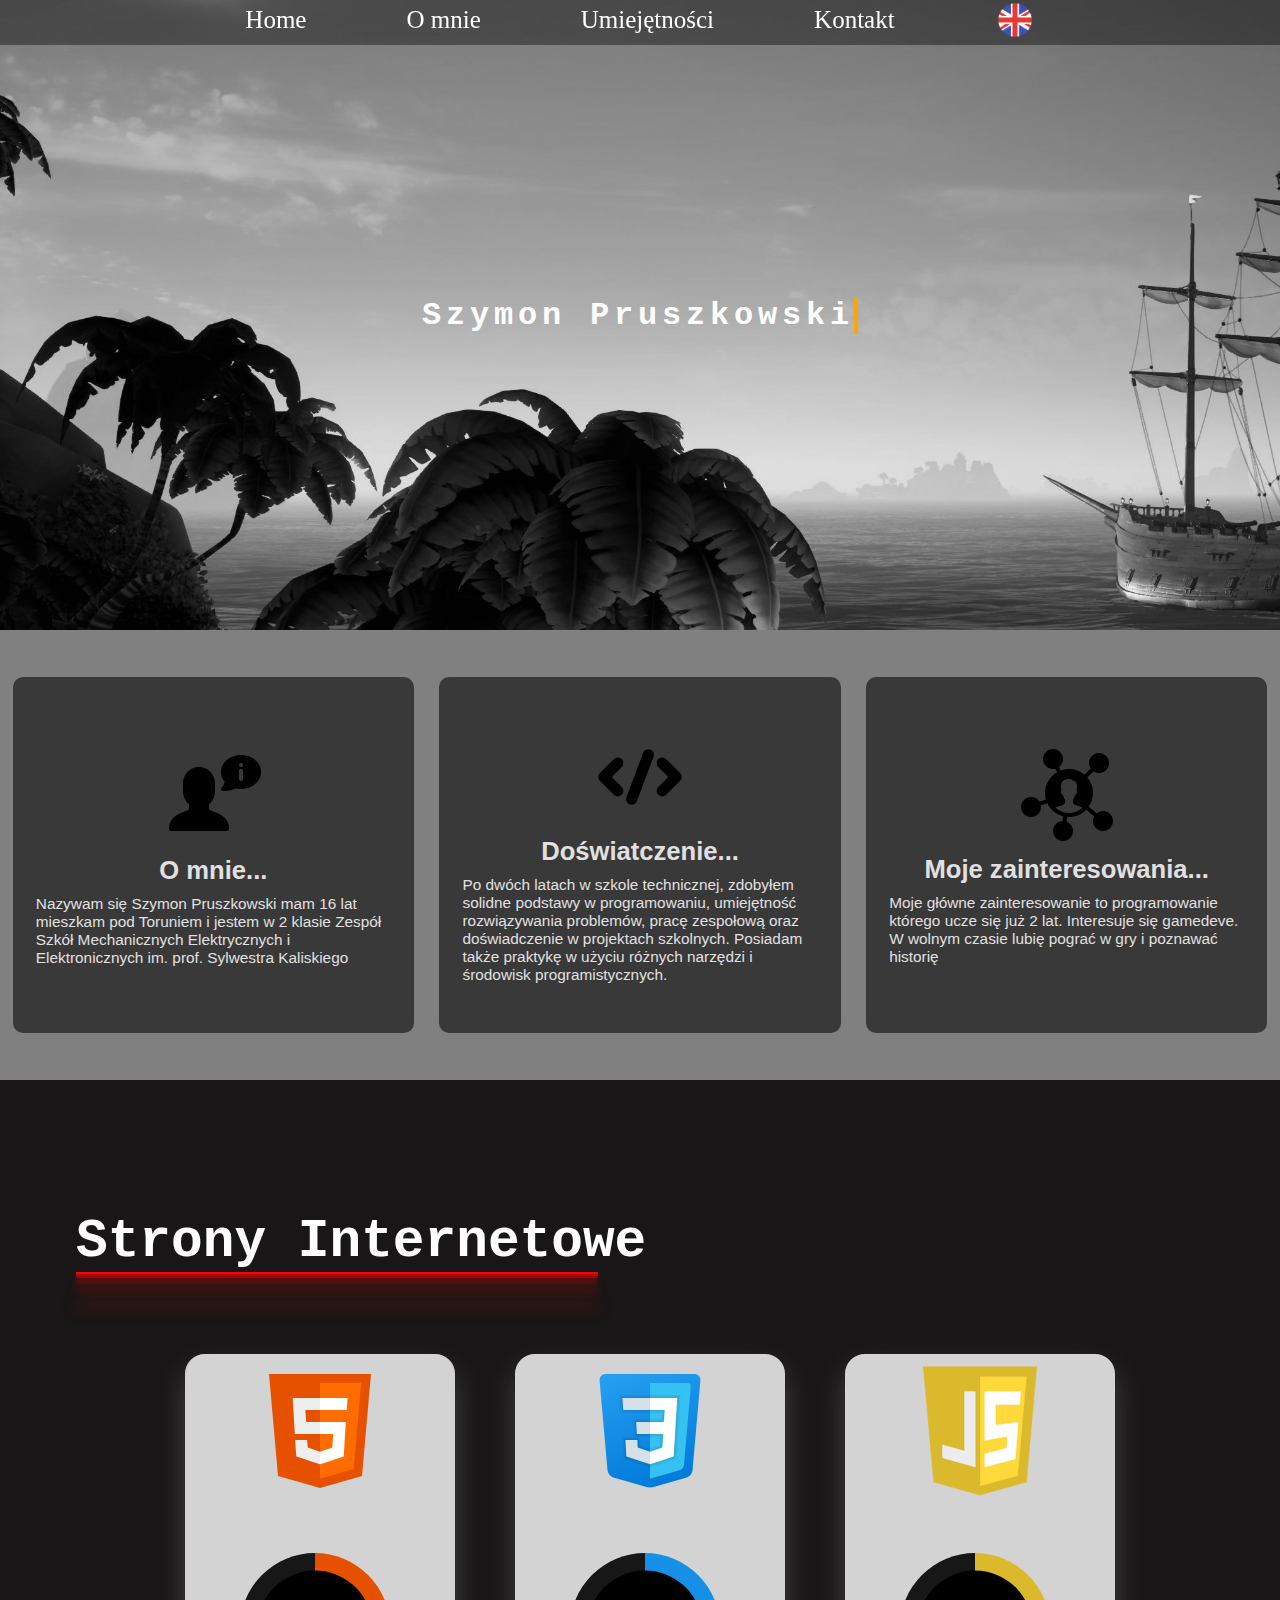
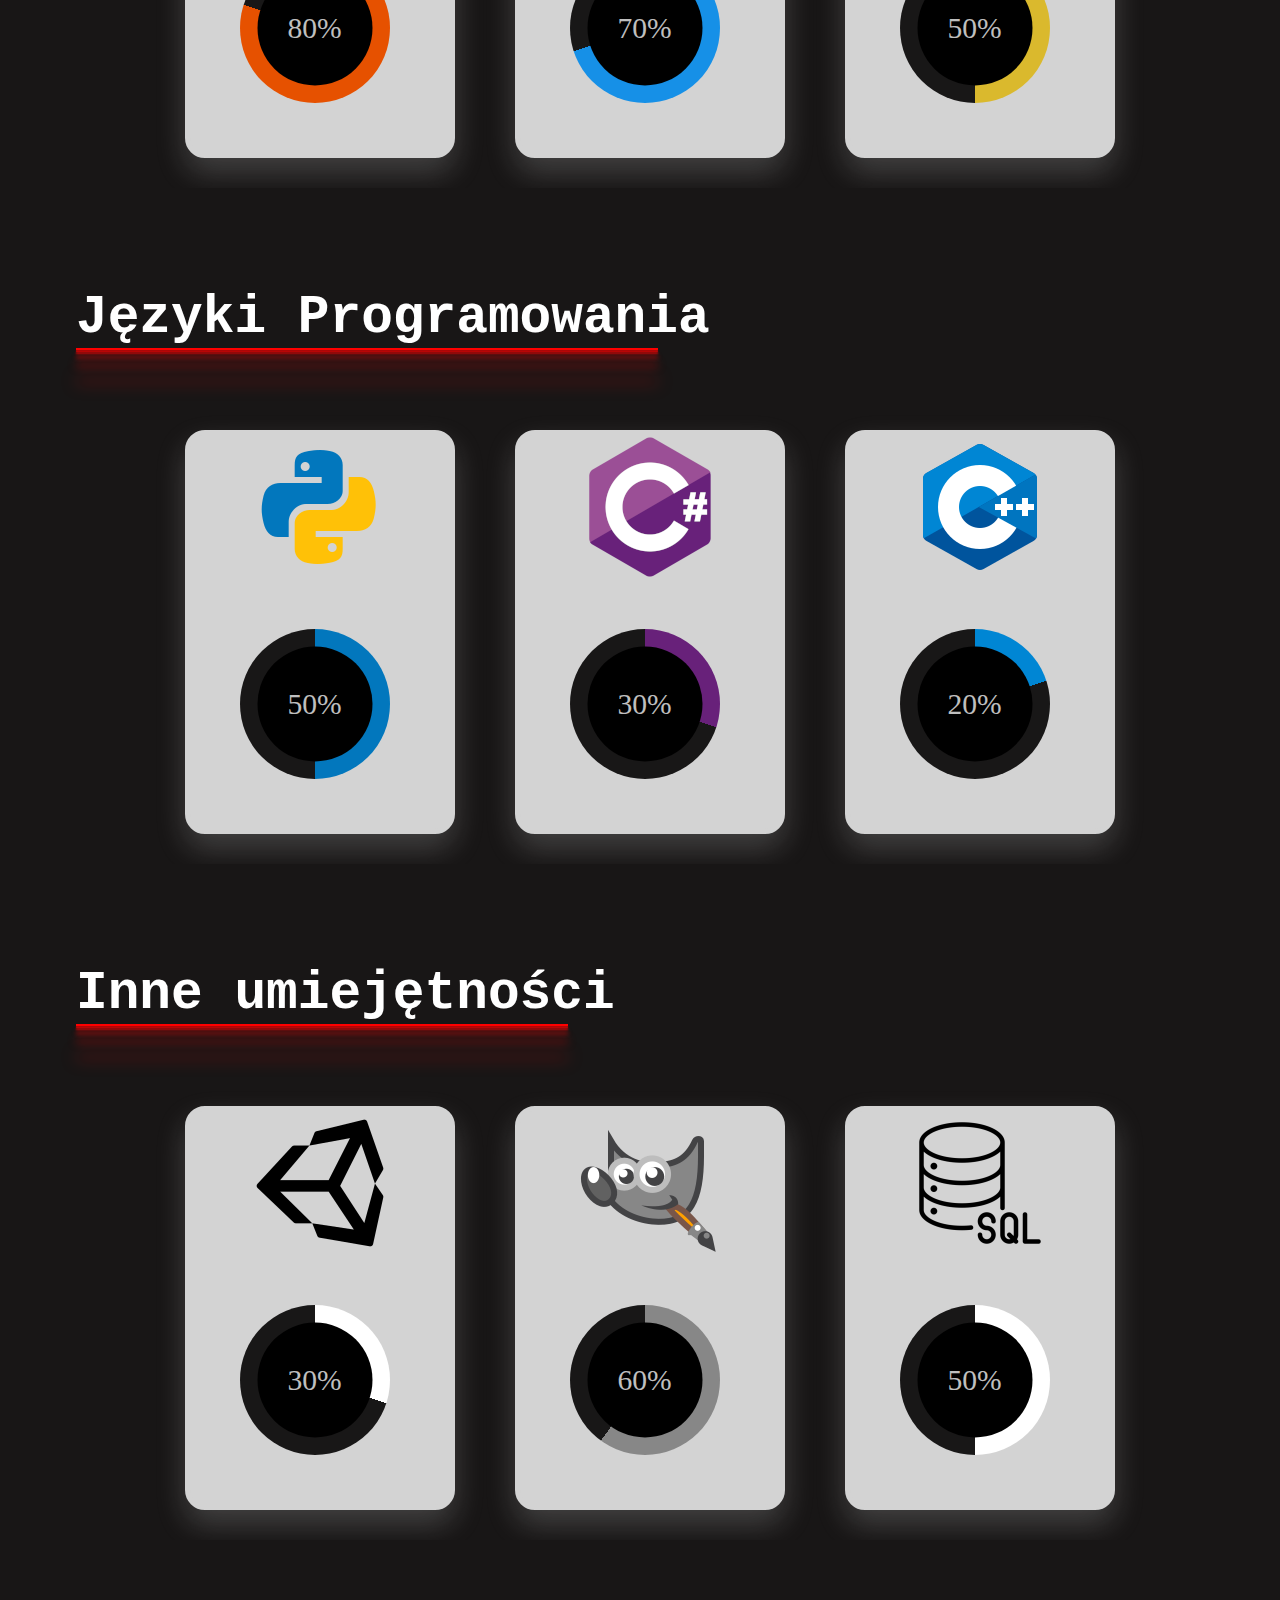
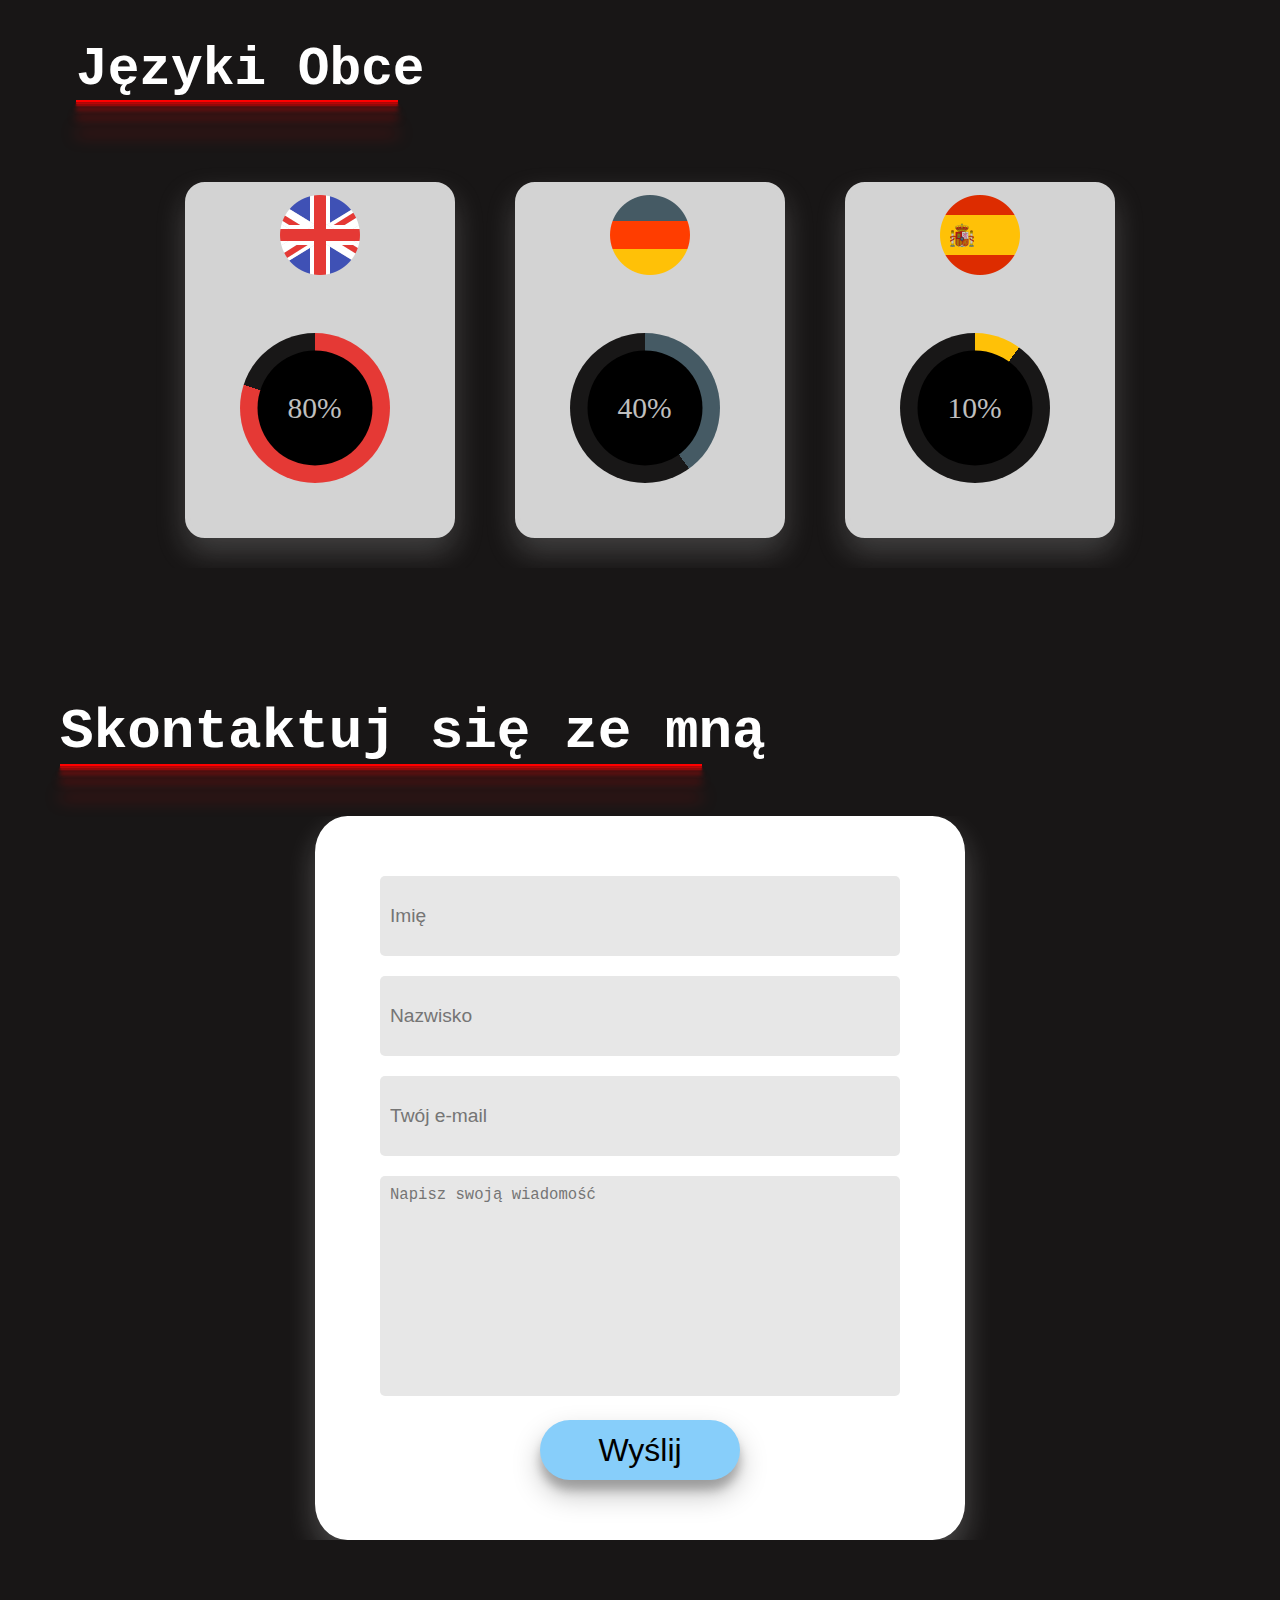
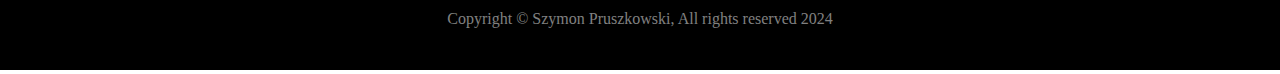
==== index.html @ e2ce86a7 "Add files via upload" ====
<!DOCTYPE html>
<html lang="pl">
<head>
    <meta charset="UTF-8">
    <meta name="viewport" content="width=device-width, initial-scale=1.0">
    <title>BOSS</title>
    <link rel="stylesheet" href="css/style.css">
    <link rel="stylesheet" href="css/responsive.css">
</head>
<body>
    <div class="top" id="home">
        <div class="menu">
            <div class="centered-div">
                <a href="#home">Home</a>
                <a href="#about">O mnie</a>
                <a href="#skils">Umiejętności</a>
                <a href="#contact">Kontakt</a>
                <a href="english.html" class="toenglish"><img src="img/english.png" alt="english"></a>
            </div> 
                       
        </div>
        <div class="header">
            <div class="centered-div2">
                <h1>Szymon Pruszkowski</h1>
            </div>
            
        </div>
    </div>
          
    <div class="about" id="about">
        <div class="me">
            <div><img src="img/me.png"></div>
            <div><h1>O mnie...</h1></div>
            <div><p>Nazywam się Szymon Pruszkowski mam 16 lat mieszkam pod Toruniem i jestem w 2 klasie Zespół Szkół Mechanicznych Elektrycznych i Elektronicznych im. prof. Sylwestra Kaliskiego</p></div>   
        </div>
        <div class="me">
            <img src="img/tag.png">
            <h1>Doświatczenie...</h1>
            <p>Po dwóch latach w szkole technicznej, zdobyłem solidne podstawy w programowaniu, umiejętność rozwiązywania problemów, pracę zespołową oraz doświadczenie w projektach szkolnych. Posiadam także praktykę w użyciu różnych narzędzi i środowisk programistycznych.</p>
        </div>
        <div class="me">
            <img src="img/experience.png">
            <h1>Moje zainteresowania...</h1>
            <p>Moje główne zainteresowanie to programowanie którego ucze się już 2 lat. Interesuje się gamedeve. W wolnym czasie lubię pograć w gry i poznawać historię</p>
        </div> 
    </div>
        <div class="skils" id="skils">
            <div class="web">
                <h1>Strony Internetowe</h1><hr class="hr1">
                <div class="cards">
                    <div class="container">
                        <div class="skil">
                            <img src="img/html.png" alt="html" class="img">
                        </div>
                        <div class="circle html">
                            <div class="inner">80%</div>
                        </div>
                        <div class="textconteiner">
                            <p class="text">HTML (Hypertext Markup Language): To język znaczników używany do strukturyzacji i prezentacji treści na stronach internetowych. HTML definiuje elementy takie jak nagłówki, paragrafy, obrazy i linki, tworząc podstawową strukturę witryny </p>
                        </div> 
                    </div>
                    <div class="container">
                        <div class="skil">
                            <img src="img/css.png" alt="css" class="img">
                        </div>
                        <div class="circle css">
                            <div class="inner">70%</div>
                        </div>
                        <div class="textconteiner">
                            <p class="text">CSS (Cascading Style Sheets): To język używany do stylizacji stron internetowych. CSS definiuje wygląd i układ elementów HTML, umożliwiając projektowanie atrakcyjnych i spójnych interfejsów użytkownika.</p>
                        </div>
                    </div>
                    <div class="container">
                        <div class="skil">
                            <img src="img/js.png" alt="js" class="img">
                        </div>
                        <div class="circle js">
                            <div class="inner">50%</div>
                        </div>
                        <div class="textconteiner">
                            <p class="text">JavaScript: Jest to skryptowy język programowania używany do tworzenia interaktywnych elementów na stronach internetowych. JavaScript działa po stronie klienta, umożliwiając dynamiczne modyfikacje treści i reakcje na interakcje użytkownika.</p>
                        </div>
                    </div>
                </div>
            </div>
            <div class="backend">
                <h1>Języki Programowania</h1><hr class="hr2">
                <div class="cards">
                    <div class="container">
                        <div class="skil">
                            <img src="img/python.png" alt="pythn" class="img">
                        </div>
                        <div class="circle python">
                            <div class="inner">50%</div>
                        </div>
                        <div class="textconteiner">
                            <p class="text">Python: To ogólnego przeznaczenia, wysokopoziomowy język programowania, łatwy w czytaniu i zrozumieniu. Python jest używany do różnorodnych zastosowań, w tym tworzenia aplikacji internetowych, analizy danych, sztucznej inteligencji i automatyzacji zadań.</p>
                        </div>
                    </div>
                    <div class="container">
                        <div class="skil">
                            <img src="img/csharp.png" alt="csharp" class="img">
                        </div>
                        <div class="circle csharp">
                            <div class="inner">30%</div>
                        </div>
                        <div class="textconteiner">
                            <p class="text">C#: To język programowania opracowany przez Microsoft. Jest często używany do tworzenia aplikacji na platformę .NET. C# jest obiektowym językiem programowania, oferującym silne typowanie i zaawansowane funkcje.</p>
                        </div>
                    </div>
                    <div class="container">
                        <div class="skil">
                            <img src="img/c++.png" alt="c++" class="img">
                        </div>
                        <div class="circle cpp">
                            <div class="inner">20%</div>
                        </div>
                        <div class="textconteiner">
                            <p class="text">C++: To język programowania ogólnego przeznaczenia, rozszerzający język C. C++ jest stosowany do tworzenia efektywnych i wydajnych programów, w tym systemów operacyjnych, gier komputerowych i aplikacji z wysoką wydajnością.</p>
                        </div>
                    </div>
                </div>
            </div>
            <div class="other">
                <h1>Inne umiejętności</h1><hr class="hr3">
                <div class="cards">
                    <div class="container">
                        <div class="skil">
                            <img src="img/unity.png" alt="pythn" class="img">
                        </div>
                        <div class="circle unity">
                            <div class="inner">30%</div>
                        </div>
                        <div class="textconteiner">
                            <p class="text">Unity to wieloplatformowe środowisko programistyczne do tworzenia gier oraz aplikacji 2D i 3D. Charakteryzuje się łatwością użytkowania, obsługą wielu platform, systemem komponentowym i narzędziami do grafiki oraz fizyki.</p>
                        </div>
                    </div>
                    <div class="container">
                        <div class="skil">
                            <img src="img/gimp.png" alt="csharp" class="img">
                        </div>
                        <div class="circle gimp">
                            <div class="inner">60%</div>
                        </div>
                        <div class="textconteiner">
                            <p class="text">GIMP to program do edycji grafiki rastrowej. Pozwala na tworzenie, edycję i obróbkę obrazów, oferując szereg narzędzi i funkcji. GIMP obsługuje wiele formatów plików graficznych, oferuje warstwy, filtry, narzędzia do retuszu oraz możliwość rozszerzania funkcjonalności poprzez wtyczki.</p>
                        </div>
                    </div>
                    <div class="container">
                        <div class="skil">
                            <img src="img/sql.png" alt="c++" class="img">
                        </div>
                        <div class="circle sql">
                            <div class="inner">50%</div>
                        </div>
                        <div class="textconteiner">
                            <p class="text">MySQL to otwartoźródłowy system zarządzania relacyjnymi bazami danych, który stosuje model relacyjny. Jest używany do przechowywania i zarządzania danymi w aplikacjach, obsługując język zapytań SQL. MySQL oferuje także mechanizmy transakcji, zapewniając integralność i trwałość operacji na danych.</p>
                        </div>
                    </div>
                </div>
            </div>
            <div class="laungages">
                <h1>Języki Obce</h1><hr class="hr4">
                <div class="cards">
                <div class="container">
                    <div class="skil">
                        <img src="img/english.png" alt="uk" class="img">
                    </div>
                    <div class="circle eng">
                        <div class="inner">80%</div>
                    </div>
                    <div class="textconteiner">
                        <p class="text">Poziom: B2+</p>
                    </div>
                </div>
                <div class="container">
                    <div class="skil">
                        <img src="img/germany.png" alt="germany" class="img">
                    </div>
                    <div class="circle ger">
                        <div class="inner">40%</div>
                    </div>
                    <div class="textconteiner">
                        <p class="text">Poziom: A2</p>
                    </div>
                </div>
                <div class="container">
                    <div class="skil">  
                        <img src="img/spain.png" alt="spain" class="img">
                    </div>
                    <div class="circle spa">
                        <div class="inner">10%</div>
                    </div>
                    <div class="textconteiner">
                        <p class="text"></p>
                    </div>
                </div>
            </div> 
            </div>
        </div>    
        
        <div class="contact" id="contact">   
            <h1>Skontaktuj się ze mną</h1>
            <hr class="hr5">
            <div class="form">
                <form method="post" action="" name="contact-form">
                    <input type="text" placeholder="Imię" name="name"><br>
                    <input type="text" placeholder="Nazwisko" name="lastname"><br>
                    <input type="email" placeholder="Twój e-mail" name="email"><br>
                    <textarea cols="30" rows="10" placeholder="Napisz swoją wiadomość" name="message"></textarea><br>
                    <input type="submit" value="Wyślij" id="submit" class="button">
                </form>
            </div>
            
        </div>


        <div class="footer">
            <p>Copyright &copy; Szymon Pruszkowski, All rights reserved 2024</p>
        </div>

        <script src="Google Sheet.js"></script>
</body>
</html>
---- css/style.css ----
*{
  margin: 0px;
  scroll-behavior: smooth; 
  overflow-x: hidden 
}
@import url('https://fonts.googleapis.com/css2?family=Raleway&display=swap');

/* <---------------Header---------------> */
.menu{
  overflow-y: hidden;
  height: 5vh;
  background-color: rgba(0, 0, 0, 0.404);
  position: fixed;
  top: 0;
  left: 0;
  width: 100%;
  z-index: 1;
}
.centered-div{
  display: flex;
  justify-content: center;
  align-items: center;
}
.centered-div a{
  font-size: 25px;
  text-decoration: none;
  color: white;
  padding-right: 50px;
  padding-left: 50px;
}
.toenglish{
  display: flex;
  justify-content: right;
}
.centered-div img{
  height: 40px;
}
.header{
  display: flex;
  justify-content: center;
  align-items: center;
  height: 70vh;   
  width: 100%;
}
.top{
  background-image: url('../img/ship.png');
  background-size: cover;
}
/* Typerwriter Effect */
@import url(https://fonts.googleapis.com/css?family=Anonymous+Pro);

.centered-div2 h1{
  color: #fff;
  font-family: 'Anonymous Pro', monospace;
  overflow: hidden; /* Ensures the content is not revealed until the animation */
  border-right: .15em solid orange; /* The typwriter cursor */
  white-space: nowrap; /* Keeps the content on a single line */
  margin: 0 auto; /* Gives that scrolling effect as the typing happens */
  letter-spacing: .15em; /* Adjust as needed */
  animation: 
    typing 3.5s steps(30, end),
    blink-caret .5s step-end infinite;
}
  
  /* The typing effect */
@keyframes typing{
  from { width: 0 }
  to { width: 100% }
}
  
  /* The typewriter cursor effect */
@keyframes blink-caret{
  from, to { border-color: transparent }
  50% { border-color: orange }
}

/* <---------------About me---------------> */
.about{
  display: flex;
  justify-content: center;
  align-items: center;
  height: 450px;
  background-color: grey;
}
   
.me{
  margin: 1vw;
  border: #3a3939 solid;
  border-radius: 10px;
  height: 320px;
  width: 500px;
  background-color: #3a3939;
  color: rgb(224, 224, 224);
  padding: 10px 20px;
  font-family: 'Raleway', sans-serif;
  display: flex;
  flex-direction: column;
  justify-content: center;
  align-items: center;
}

.me p{
  font-size: 1.2em;
}
.me h1{
  padding: 10px 0px;
}

/* <---------------Skil---------------> */
.skils{
  display: flex;
  min-height: 75vh;
  flex-wrap: wrap;
  justify-content: center;
  align-items: center;
  padding: 2em 1em;
  background: #181616;
}

.cards{
  display: flex;
  justify-content: center;
  align-items: center;
  flex-wrap: wrap;
  width: 99vw;
}

.skils h1{
  font-family: 'Anonymous Pro', monospace;
  text-align: left;
  padding-top: 100px;
  padding-left: 60px;
  font-size: 3.3em;
  color: white;
}
.skils hr{
  margin-left: 60px;
  margin-bottom: 50px;
  border: 1px solid red;
  box-shadow: rgba(255, 0, 0, 0.7) 0px 2px 1px, rgb(255, 0, 0,0.7) 0px 4px 2px, rgb(255,0, 0,0.7) 0px 8px 4px, rgb(255, 0, 0,0.7) 0px 16px 8px, rgb(255, 0, 0,0.7) 0px 32px 16px;
}
.hr1{
  width: 520px;
}
.hr2{
  width: 580px;
}
.hr3{
  width: 490px;
}
.hr4{
  width: 320px;
}
.englishhr1{
  width: 230px
}
.englishhr2{
  width: 570px;
}
.englishhr3{
  width: 310px;
}
.englishhr4{
  width: 490px;
}
.englishhr5{
  width: 300px;
}
.container{
  background-color: lightgrey;
  border: lightgrey solid 5px;
  border-radius: 20px;
  margin: 30px;
  box-shadow: rgba(211,211,211, 0.25) 0px 14px 28px, rgba(0, 0, 0, 0.22) 0px 10px 10px;
}

.skil{
  display: flex;
  justify-content: center;
  align-items: center;
}

.textconteiner{
  position: relative;
  width: 260px;
  height: 0px;
  overflow: hidden;
  transition: height 0.5s;
  text-align: center;
}

.text {
  
  transition: max-height 0.5s ease-out;
  max-height: 0;
  overflow: hidden;
  text-align: center;
  color: white;
  font-family: 'Raleway', sans-serif;
}

.circle {
  position: relative;
  width: 150px;
  height: 150px;
  margin: 50px;
  border-radius: 50%;
  overflow: hidden;
}

.circle .inner {
  display: flex;
  justify-content: center;
  align-items: center;
  position: absolute;
  top: 50%;
  left: 50%;
  transform: translate(-50%, -50%);
  width: 115px;
  height: 115px;
  background: #000;
  border-radius: 50%;
  font-size: 1.85em;
  font-weight: 300;
  color: rgba(255, 255, 255, 0.75);
}
.text{
  color: black;
}
.container:hover .text {
  max-height: 180px; 
}
.container:hover .textconteiner {
  height: 180px;
}
.container2:hover .text {
  max-height: 30px; 
}
.container2:hover .textconteiner {
  height: 30px;
}
.circle.html {
  background-image: conic-gradient(rgb(230,81,0) 80%, rgb(24, 23, 23) 0);
}
.circle.css {
  background-image: conic-gradient(rgb(22,144,231) 70%, rgb(24, 23, 23) 0);
}
.circle.js {
  background-image: conic-gradient(rgb(218,185,45) 50%, rgb(24, 23, 23) 0);
}
.circle.python {
  background-image: conic-gradient( rgb(2,119,189) 50%, rgb(24, 23, 23) 0);
}
.circle.csharp {
  background-image: conic-gradient( rgb(104,33,122) 30%, rgb(24, 23, 23) 0);
}
.circle.cpp {
  background-image: conic-gradient( rgb(0,134,212) 20%, rgb(24, 23, 23) 0);
}
.circle.unity {
  background-image: conic-gradient( rgb(255,255,255) 30%, rgb(24, 23, 23) 0);
}
.circle.gimp {
  background-image: conic-gradient( rgb(135,135,135) 60%, rgb(24, 23, 23) 0);
}
.circle.sql {
  background-image: conic-gradient( rgb(255, 255, 255) 50%, rgb(24, 23, 23) 0);
}
.circle.eng {
  background-image: conic-gradient( rgb(229,57,53) 80%, rgb(24, 23, 23) 0);
}
.circle.ger {
  background-image: conic-gradient( rgb(69,90,100) 40%, rgb(24, 23, 23) 0);
}
.circle.spa {
  background-image: conic-gradient( rgb(255,193,7) 10%, rgb(24, 23, 23) 0);
}

/* <---------------Contact---------------> */
.contact{
  background-color: #181616;
  color: white;
  text-align: center;
  height: 1000px;
}
.contact h1{
  font-family: 'Anonymous Pro', monospace;
  text-align: left;
  padding-top: 100px;
  padding-left: 60px;
  font-size: 3.5em;
}
.hr5{
  width: 640px;
  margin-left: 60px;
  margin-bottom: 50px;
  border: 1px solid red;
  box-shadow: rgba(255, 0, 0, 0.7) 0px 2px 1px, rgb(255, 0, 0,0.7) 0px 4px 2px, rgb(255,0, 0,0.7) 0px 8px 4px, rgb(255, 0, 0,0.7) 0px 16px 8px, rgb(255, 0, 0,0.7) 0px 32px 16px;
}
.englishhr5{
  margin-left: 60px;
  margin-bottom: 50px;
  border: 1px solid red;
  box-shadow: rgba(255, 0, 0, 0.7) 0px 2px 1px, rgb(255, 0, 0,0.7) 0px 4px 2px, rgb(255,0, 0,0.7) 0px 8px 4px, rgb(255, 0, 0,0.7) 0px 16px 8px, rgb(255, 0, 0,0.7) 0px 32px 16px;
}
.form{
  display: flex;
  justify-content: center;
  align-items: center;
}
form{
  border: white 10px solid;
  background-color: white;
  padding: 40px;
  border-radius: 5%;
  width: 550px;
  box-shadow: rgba(255, 255, 255, 0.25) 0px 14px 28px, rgba(0, 0, 0, 0.22) 0px 10px 10px;
}
.contact input{
  width: 500px;
  height: 60px;
  font-size: 1.2em;
  border-radius: 5px;
  margin: 10px;
  background-color: rgb(231, 231, 231);
  border: none;
  padding: 10px;
}
.contact textarea{
  resize: none;
  width: 500px;
  height: 200px;
  font-size: 1.2em;
  border-radius: 5px;
  margin: 10px;
  background-color: rgb(231, 231, 231);
  border: none;
  padding: 10px;
}
.contact .button{
  width: 200px;
  height: 60px;
  font-size: 2em;
  background-color: lightskyblue;
  border: none;
  border-radius: 30px;
  box-shadow: rgba(0, 0, 0, 0.25) 0px 14px 28px, rgba(0, 0, 0, 0.22) 0px 10px 10px;
}

/* <---------------Footeer---------------> */
.footer{
  text-align: center;
  background-color: black;
  height: 50px;
  color: grey;
  padding: 10px;
}
---- css/responsive.css ----
/* <---------------Header---------------> */
@media screen and (max-width: 1000px) {
    .centered-div a{
        font-size: 22px;
        text-align: center;
        padding-right: 20px;
        padding-left: 20px;
    }
    .centered-div2 h1{
        font-size: 25px;
    }
    .menu{
        height: 10vw;
    }
}
@media screen and (max-width: 500px) {
    .centered-div a{
        font-size: 20px;
        text-align: center;
        padding-right: 10px;
        padding-left: 10px;
    }
    .centered-div2 h1{
        font-size: 20px;
    }
    .menu{
        height: 15vw;
    }
}

/* <---------------About me---------------> */
@media screen and (max-width: 1345px) {    
    .me{
        height: 330px;
        font-size: 0.8em;
    }
}
@media screen and (max-width: 1000px) {    
    .me{
        height: 250px;
        font-size: 0.8em;
    }
    .about{
        flex-direction: column;
        height: 900px;
    }
}
   
@media screen and (max-width: 700px) {
    .about{
        flex-direction: column;
        height: 1000px;
    }
    .me{
        margin: 15px 20px;
        height: 300px;
        width: auto;
        font-size: 0.7em;
    } 
    .me img{
       width: 70px; 
    }
}

/* <---------------Skil---------------> */
@media screen and (max-width: 700px) {
    .skils h1{
        font-size: 2.5em;
    }
    .skils h1{
        padding-left: 20px;
    }
    .skils hr{
        margin-left: 20px;
        margin-bottom: 10px;
    }
    .hr1{
        width: 390px;
    }
    .hr2{
        width: 440px;
    }
    .hr3{
        width: 370px;
    }
    .hr4{
        width: 240px;
    }
    .englishhr1{
        width: 150px;
    }
    .englishhr2{
        width: 150px;
    }
    .englishhr3{
        width: 150px;
    }
    .englishhr4{
        width: 150px;
    }
    .englishhr5{
        width: 150px;
    }
}

/* <---------------Contact---------------> */
@media screen and (max-width: 1000px) {
    form{
        width: 350px;
    }
    .contact input{
        width: 300px;
    }
    .contact textarea{
        width: 300px;
    }
    .contact h1{
        font-size: 2.5em;
    }
    .hr5{
        width: 460px;
    }
}
@media screen and (max-width: 700px) {
    .contact h1{
        font-size: 1.8em;
    }
    .contact hr{
        width: 330px;
    }
}
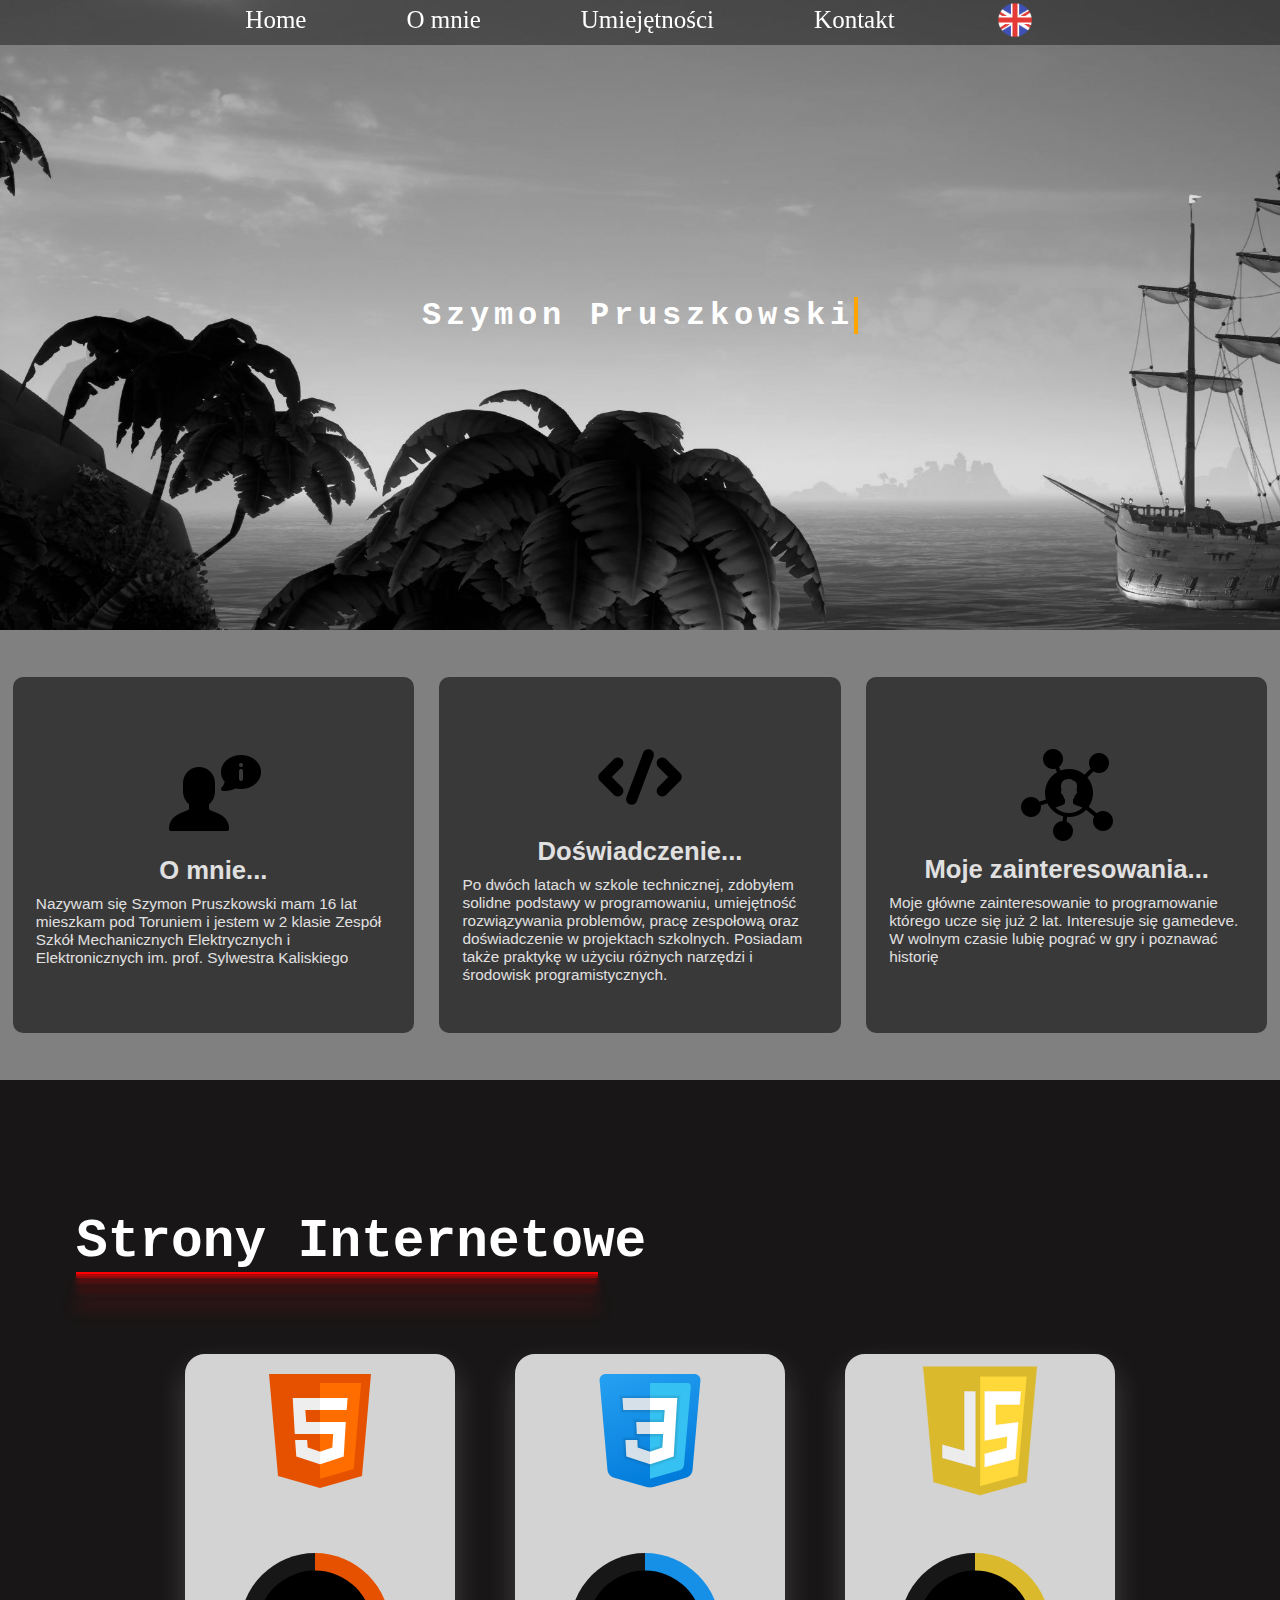
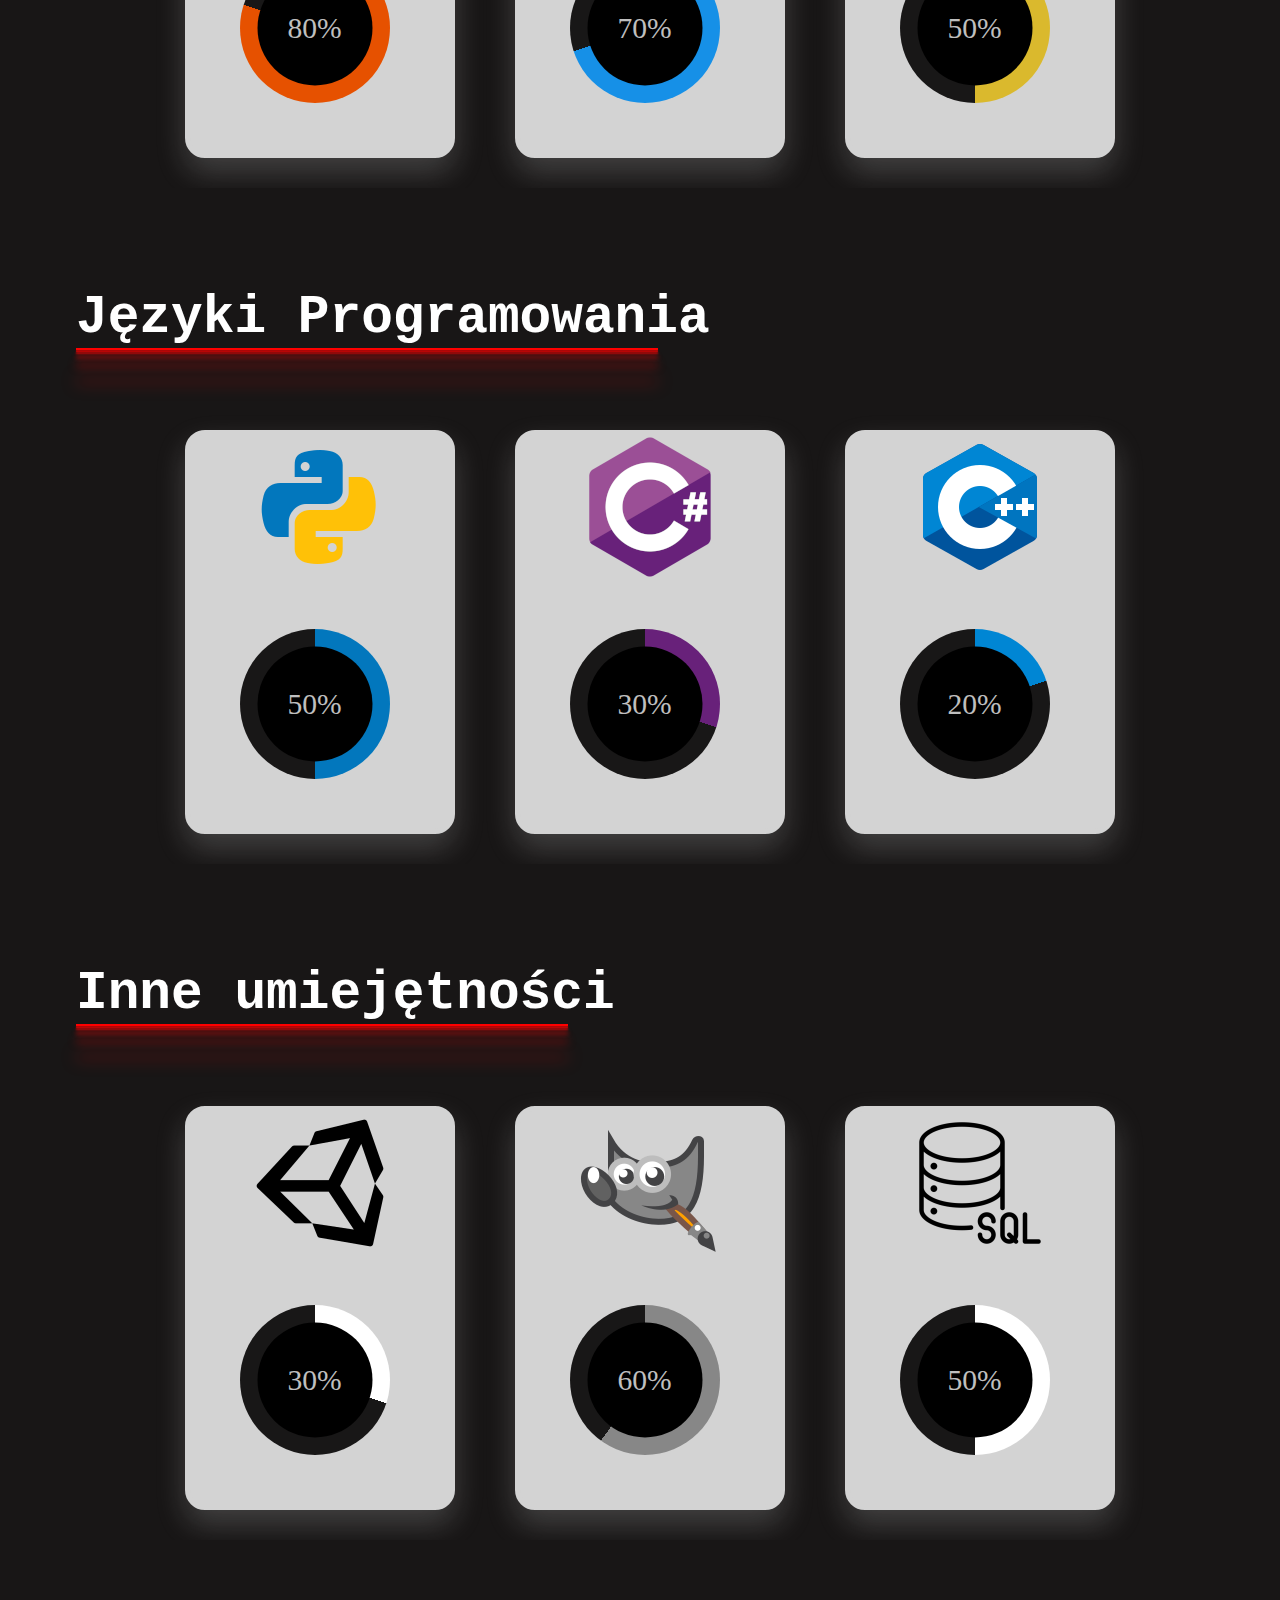
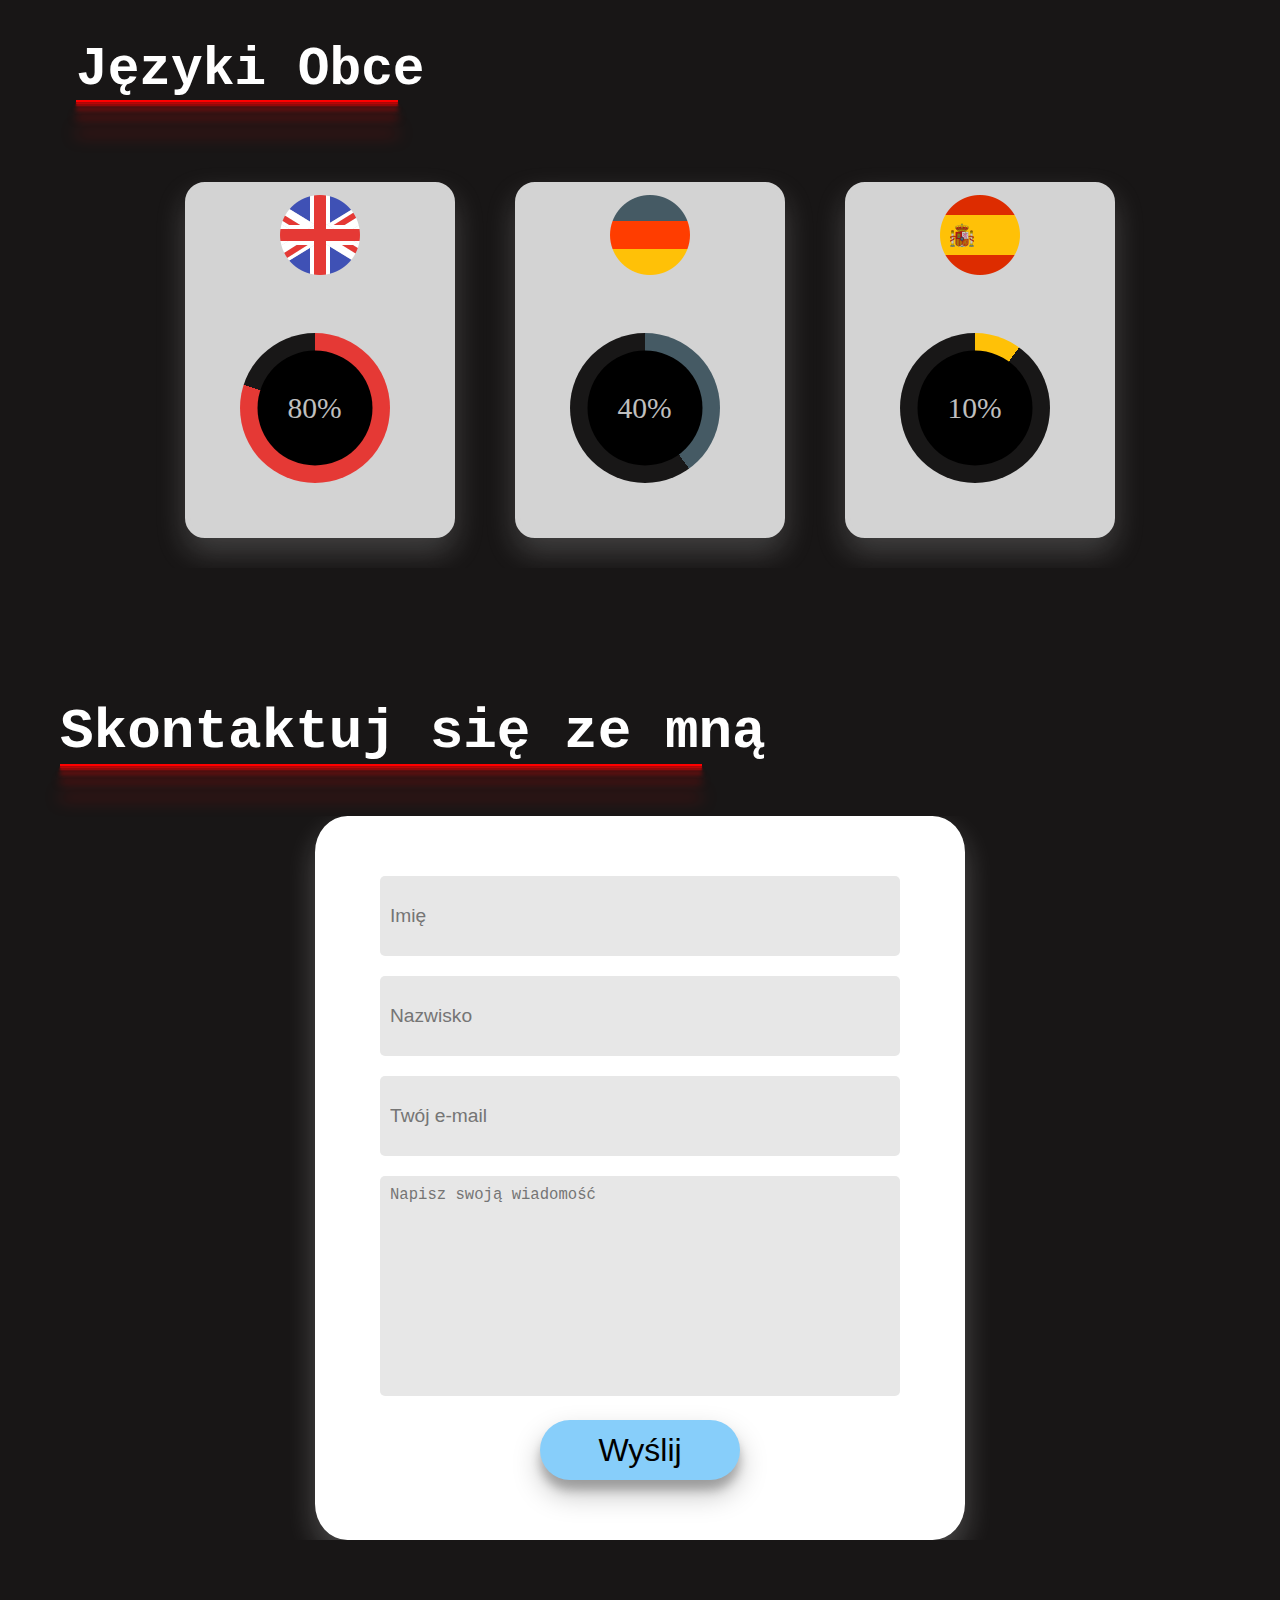
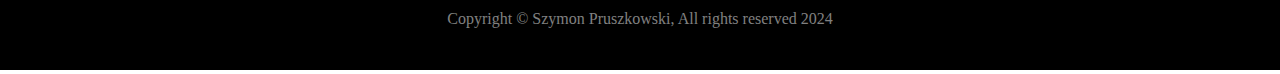
==== commit 501b9a3b: "Update index.html" ====
--- a/index.html
+++ b/index.html
@@ -3,7 +3,7 @@
 <head>
     <meta charset="UTF-8">
     <meta name="viewport" content="width=device-width, initial-scale=1.0">
-    <title>BOSS</title>
+    <title>Szymon Pruszkowski</title>
     <link rel="stylesheet" href="css/style.css">
     <link rel="stylesheet" href="css/responsive.css">
 </head>
@@ -35,7 +35,7 @@
         </div>
         <div class="me">
             <img src="img/tag.png">
-            <h1>Doświatczenie...</h1>
+            <h1>Doświadczenie...</h1>
             <p>Po dwóch latach w szkole technicznej, zdobyłem solidne podstawy w programowaniu, umiejętność rozwiązywania problemów, pracę zespołową oraz doświadczenie w projektach szkolnych. Posiadam także praktykę w użyciu różnych narzędzi i środowisk programistycznych.</p>
         </div>
         <div class="me">
@@ -221,4 +221,4 @@
 
         <script src="Google Sheet.js"></script>
 </body>
-</html>+</html>
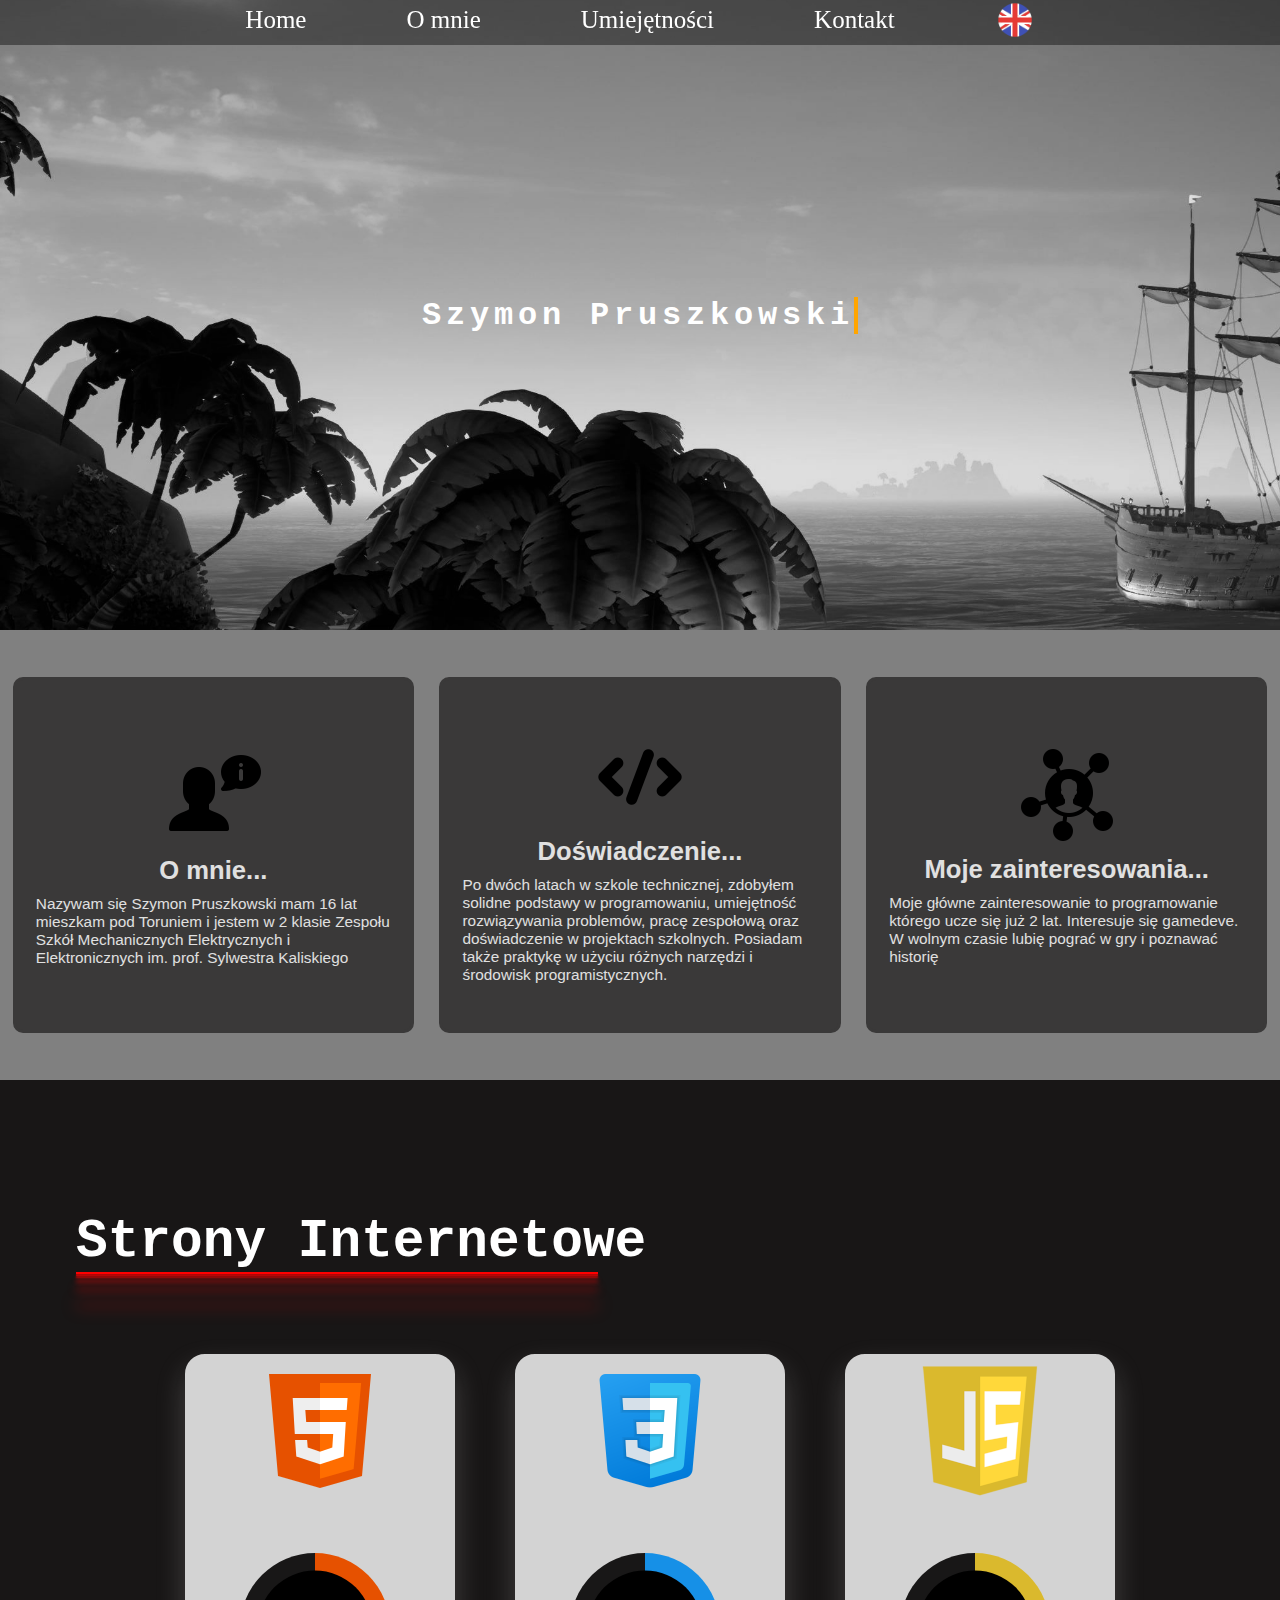
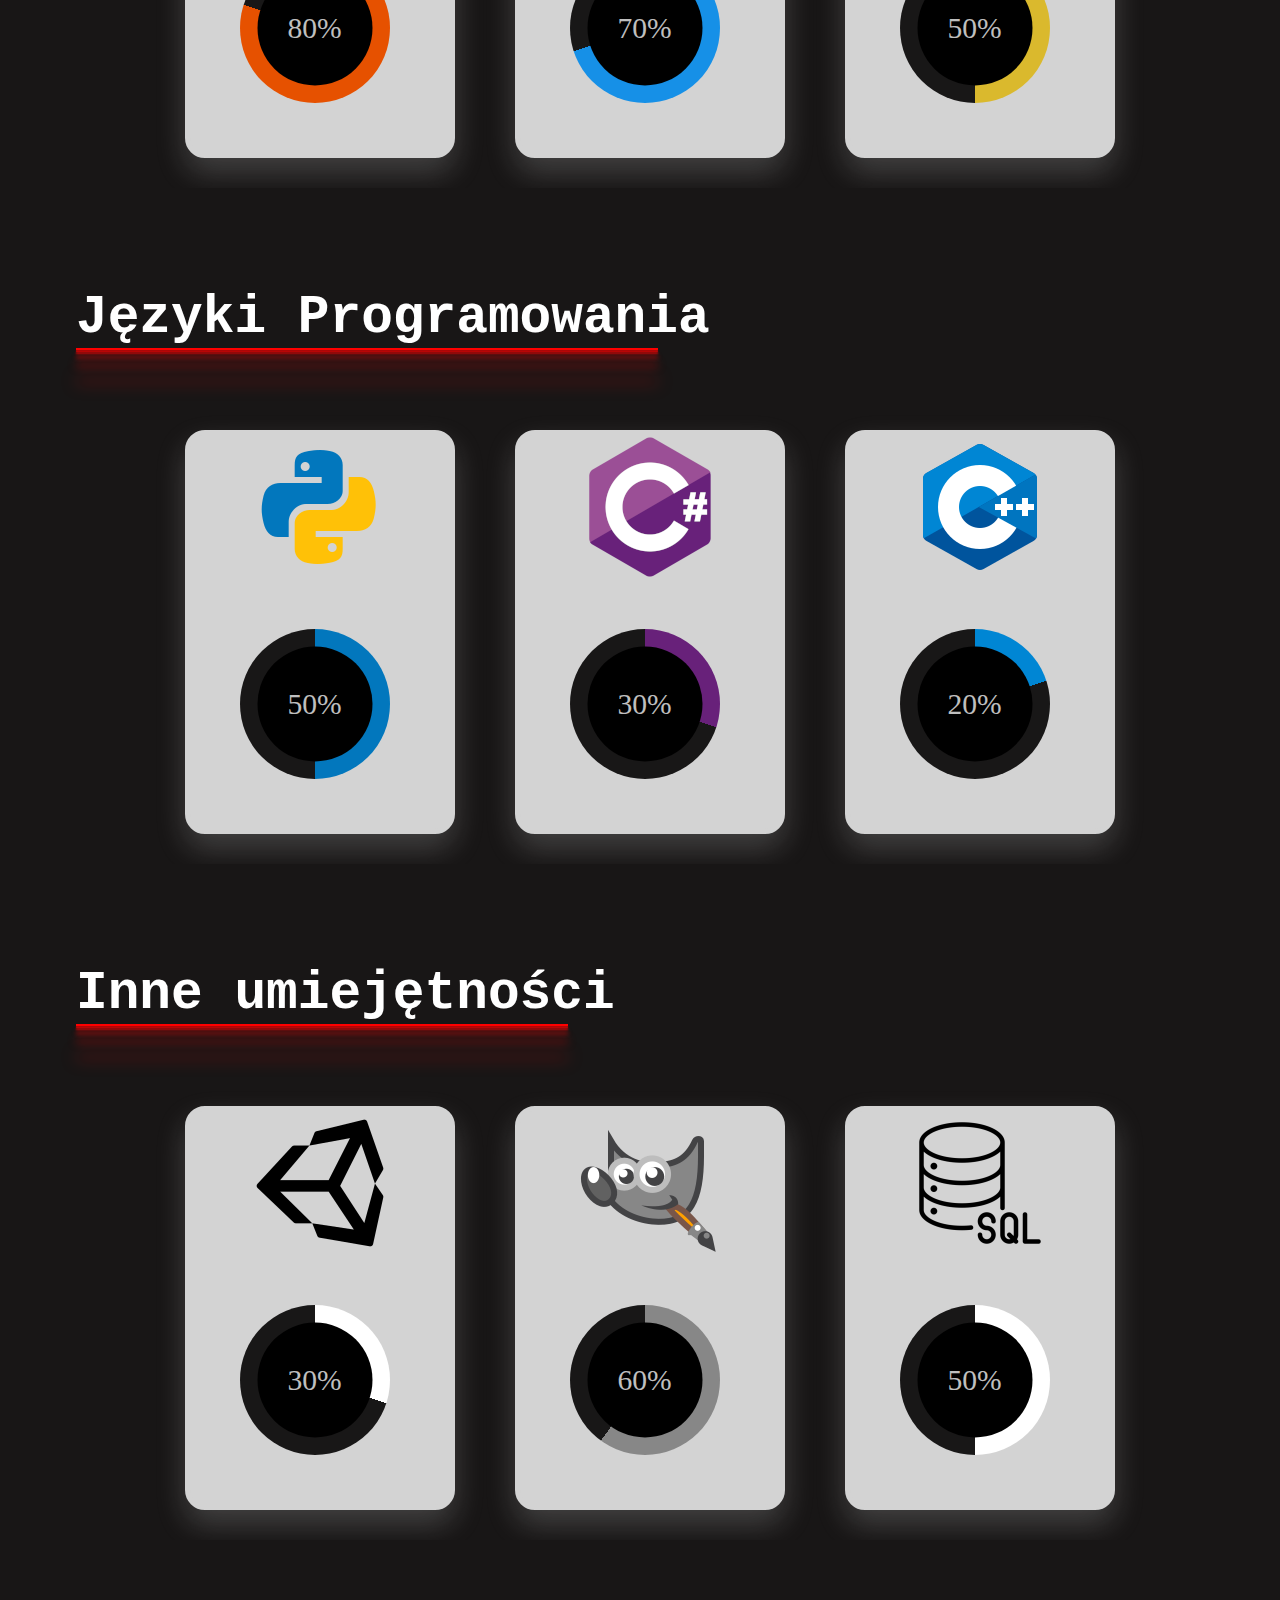
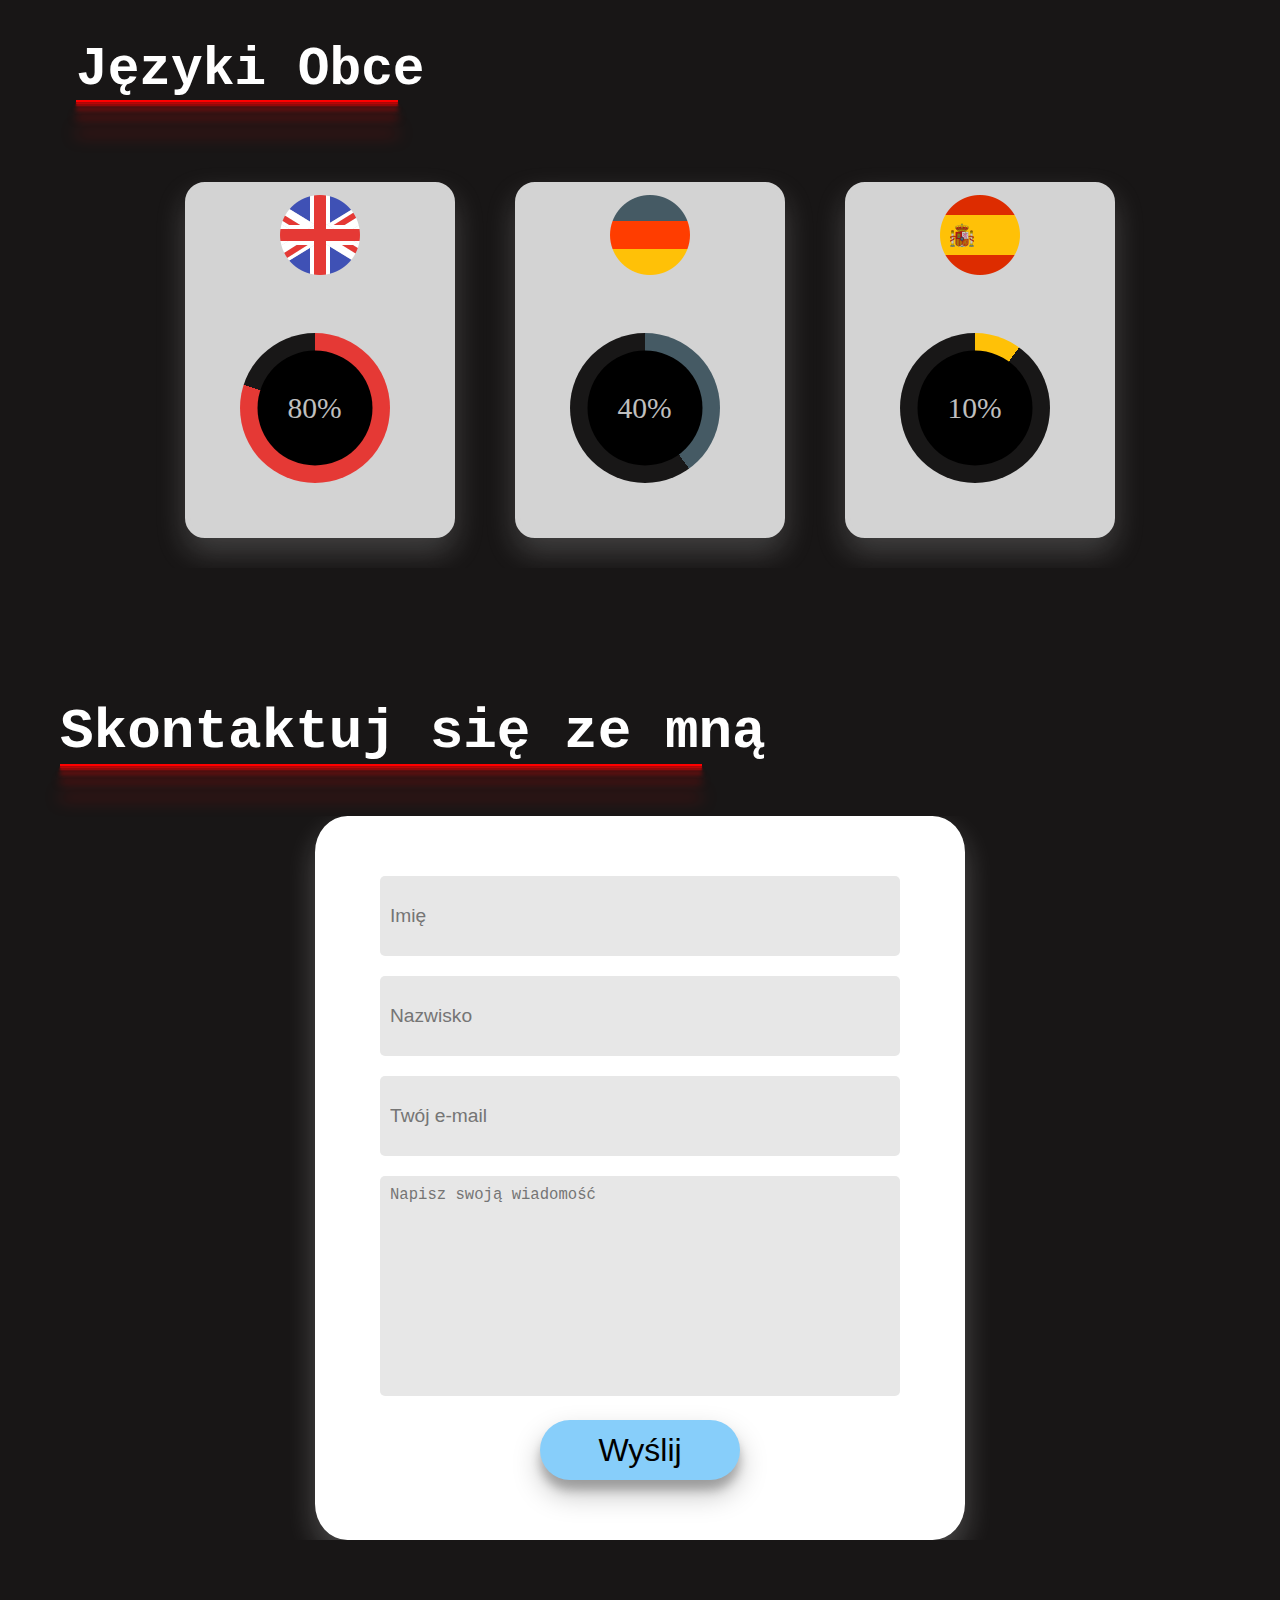
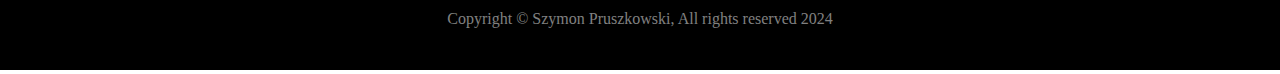
==== commit 3742b0a3: "Update index.html" ====
--- a/index.html
+++ b/index.html
@@ -3,7 +3,7 @@
 <head>
     <meta charset="UTF-8">
     <meta name="viewport" content="width=device-width, initial-scale=1.0">
-    <title>Szymon Pruszkowski</title>
+    <title>Szymon Pruszkowksi</title>
     <link rel="stylesheet" href="css/style.css">
     <link rel="stylesheet" href="css/responsive.css">
 </head>
@@ -31,7 +31,7 @@
         <div class="me">
             <div><img src="img/me.png"></div>
             <div><h1>O mnie...</h1></div>
-            <div><p>Nazywam się Szymon Pruszkowski mam 16 lat mieszkam pod Toruniem i jestem w 2 klasie Zespół Szkół Mechanicznych Elektrycznych i Elektronicznych im. prof. Sylwestra Kaliskiego</p></div>   
+            <div><p>Nazywam się Szymon Pruszkowski mam 16 lat mieszkam pod Toruniem i jestem w 2 klasie Zespołu Szkół Mechanicznych Elektrycznych i Elektronicznych im. prof. Sylwestra Kaliskiego</p></div>   
         </div>
         <div class="me">
             <img src="img/tag.png">
@@ -192,7 +192,7 @@
                         <div class="inner">10%</div>
                     </div>
                     <div class="textconteiner">
-                        <p class="text"></p>
+                        <p class="text">Rozpocząłem hobbistyczną naukę na duolingo</p>
                     </div>
                 </div>
             </div> 
